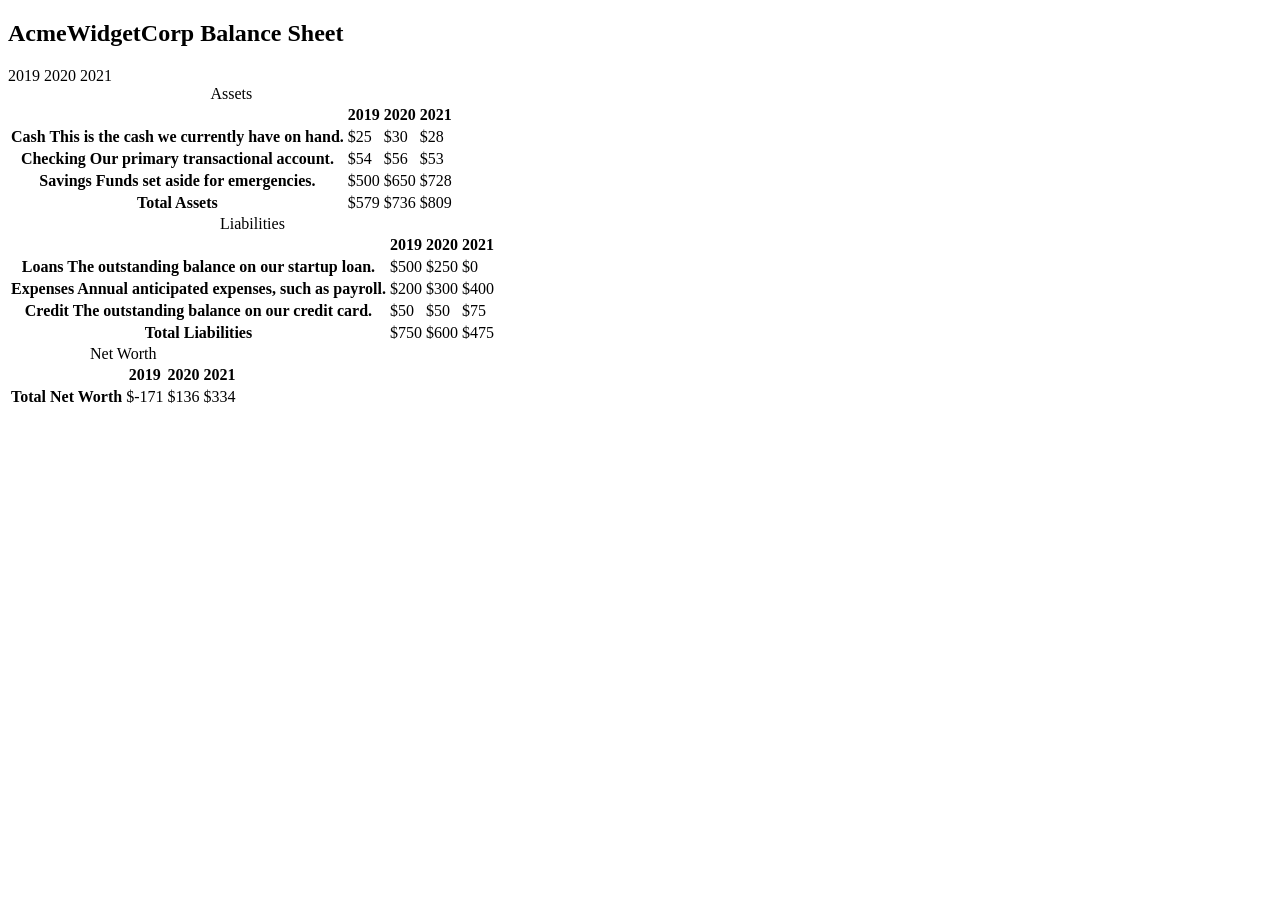
==== Balance Sheet/index.html @ 22dae669 "New Project" ====
<!DOCTYPE html>
<html lang="en">
  <head>
    <meta charset="UTF-8">
    <meta http-equiv="X-UA-Compatible" content="IE=edge">
    <meta name="viewport" content="width=device-width, initial-scale=1.0">
    <title>Balance Sheet</title>
    <link rel="stylesheet" href="styles.css">
  </head>
  <body>
    <main>
      <section>
        <h1>
          <span class="flex">
            <span>AcmeWidgetCorp</span>
            <span>Balance Sheet</span>
          </span>
        </h1>
        <div id="years" aria-hidden="true">
          <span class="year">2019</span>
          <span class="year">2020</span>
          <span class="year">2021</span>
        </div>
        <div class="table-wrap">
          <table>
            <caption>Assets</caption>
            <thead>
              <tr>
                <td></td>
                <th><span class="sr-only year">2019</span></th>
                <th><span class="sr-only year">2020</span></th>
                <th class="current"><span class="sr-only year">2021</span></th>
              </tr>
            </thead>
            <tbody>
              <tr class="data">
                <th>Cash <span class="description">This is the cash we currently have on hand.</span></th>
                <td>$25</td>
                <td>$30</td>
                <td class="current">$28</td>
              </tr>
              <tr class="data">
                <th>Checking <span class="description">Our primary transactional account.</span></th>
                <td>$54</td>
                <td>$56</td>
                <td class="current">$53</td>
              </tr>
              <tr class="data">
                <th>Savings <span class="description">Funds set aside for emergencies.</span></th>
                <td>$500</td>
                <td>$650</td>
                <td class="current">$728</td>
              </tr>
              <tr class="total">
                <th>Total <span class="sr-only">Assets</span></th>
                <td>$579</td>
                <td>$736</td>
                <td class="current">$809</td>
              </tr>
            </tbody>
          </table>
          <table>
            <caption>Liabilities</caption>
            <thead>
              <tr>
              <td></td>
              <th><span class="sr-only">2019</span></th>
              <th><span class="sr-only">2020</span></th>
              <th><span class="sr-only">2021</span></th>
              </tr>
            </thead>
            <tbody>
              <tr class="data">
                <th>Loans <span class="description">The outstanding balance on our startup loan.</span></th>
                <td>$500</td>
                <td>$250</td>
                <td class="current">$0</td>
              </tr>
              <tr class="data">
                <th>Expenses <span class="description">Annual anticipated expenses, such as payroll.</span></th>
                <td>$200</td>
                <td>$300</td>
                <td class="current">$400</td>
              </tr>
              <tr class="data">
                <th>Credit <span class="description">The outstanding balance on our credit card.</span></th>
                <td>$50</td>
                <td>$50</td>
                <td class="current">$75</td>
              </tr>
              <tr class="total">
                <th>Total <span class="sr-only">Liabilities</span></th>
                <td>$750</td>
                <td>$600</td>
                <td class="current">$475</td>
              </tr>
            </tbody>
          </table>
          <table>
            <caption>Net Worth</caption>
            <thead>
              <tr>
              <td></td>
              <th><span class="sr-only">2019</span></th>
              <th><span class="sr-only">2020</span></th>
              <th><span class="sr-only">2021</span></th>
              </tr>
            </thead>
            <tbody>
              <tr class="total">
                <th>Total <span class="sr-only">Net Worth</span></th>
                <td>$-171</td>
                <td>$136</td>
                <td class="current">$334</td>
              </tr>
            </tbody>
          </table>
        </div>
      </section>
    </main>
  </body>
</html>
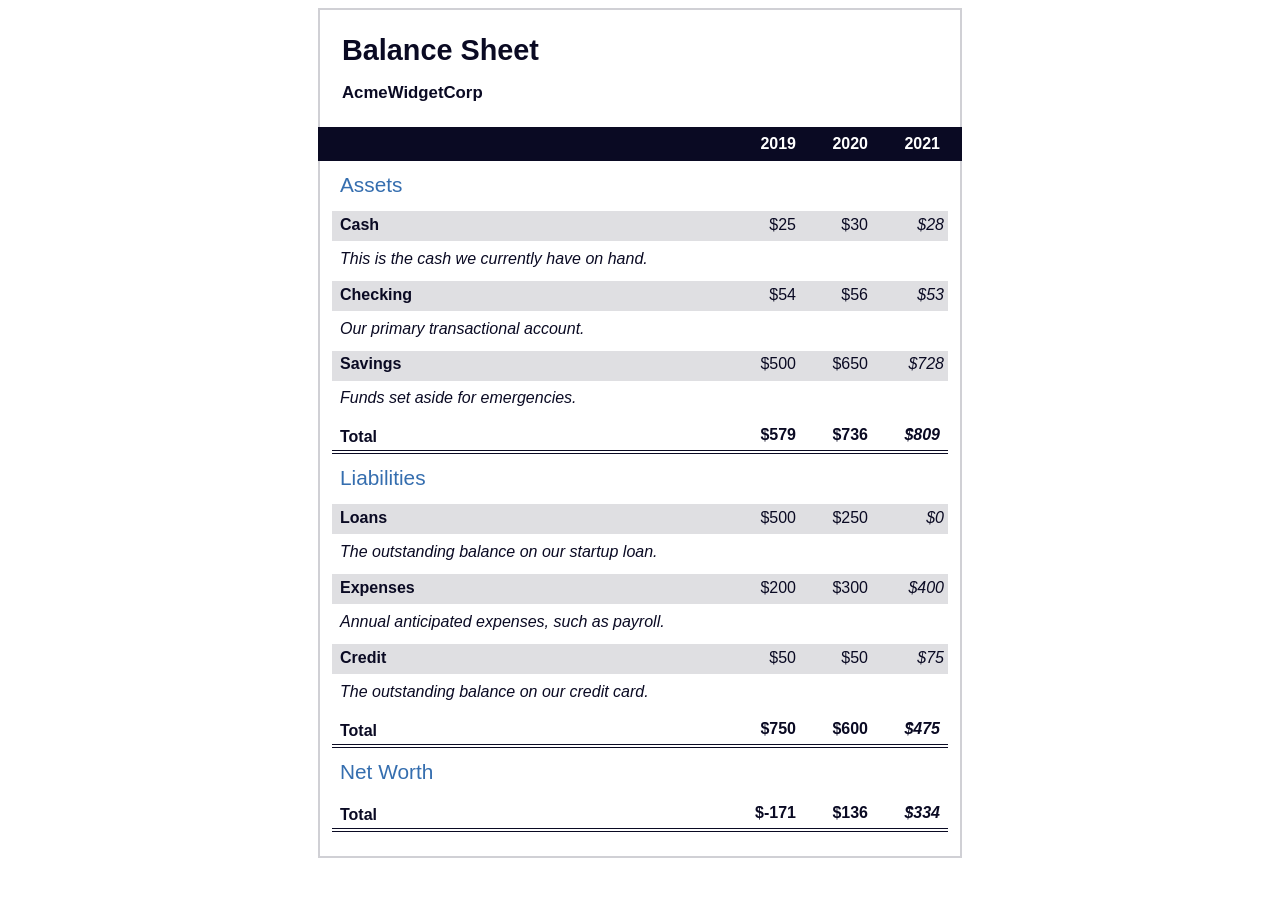
==== commit bb6ec822: "Update" ====
--- a/Balance Sheet/index.html
+++ b/Balance Sheet/index.html
@@ -1,3 +1,4 @@
+<!-- will comment this tomorrow -->
 <!DOCTYPE html>
 <html lang="en">
   <head>
@@ -15,6 +16,7 @@
             <span>AcmeWidgetCorp</span>
             <span>Balance Sheet</span>
           </span>
+          
         </h1>
         <div id="years" aria-hidden="true">
           <span class="year">2019</span>
--- a/Balance Sheet/styles.css
+++ b/Balance Sheet/styles.css
@@ -0,0 +1,148 @@
+span[class~="sr-only"] {
+  border: 0 !important;
+  clip: rect(1px, 1px, 1px, 1px) !important;
+  clip-path: inset(50%) !important;
+  height: 1px !important;
+  width: 1px !important;
+  position: absolute !important;
+  overflow: hidden !important;
+  white-space: nowrap !important;
+  padding: 0 !important;
+  margin: -1px !important;
+}
+
+html {
+  box-sizing: border-box;
+}
+
+body {
+  font-family: sans-serif;
+  color: #0a0a23;
+}
+
+h1 {
+  max-width: 37.25rem;
+  margin: 0 auto;
+  padding: 1.5rem 1.25rem;
+}
+
+h1 .flex {
+  display: flex;
+  flex-direction: column-reverse;
+  gap: 1rem;
+}
+
+h1 .flex span:first-of-type {
+  font-size: 0.7em;
+}
+
+h1 .flex span:last-of-type {
+  font-size: 1.2em;
+}
+
+section {
+  max-width: 40rem;
+  margin: 0 auto;
+  border: 2px solid #d0d0d5;
+}
+
+#years {
+  display: flex;
+  justify-content: flex-end;
+  position: sticky;
+  z-index: 999;
+  top: 0;
+  background: #0a0a23;
+  color: #fff;
+  padding: 0.5rem calc(1.25rem + 2px) 0.5rem 0;
+  margin: 0 -2px;
+}
+
+#years span[class] {
+  font-weight: bold;
+  width: 4.5rem;
+  text-align: right;
+}
+
+.table-wrap {
+  padding: 0 0.75rem 1.5rem 0.75rem;
+}
+
+table {
+  border-collapse: collapse;
+  border: 0;
+  width: 100%;
+  position: relative;
+  margin-top: 3rem;
+}
+
+table caption {
+  color: #356eaf;
+  font-size: 1.3em;
+  font-weight: normal;
+  position: absolute;
+  top: -2.25rem;
+  left: 0.5rem;
+}
+
+tbody td {
+  width: 100vw;
+  min-width: 4rem;
+  max-width: 4rem;
+}
+
+tbody th {
+  width: calc(100% - 12rem);
+}
+
+tr[class="total"] {
+  border-bottom: 4px double #0a0a23;
+  font-weight: bold;
+}
+
+tr[class="total"] th {
+  text-align: left;
+  padding: 0.5rem 0 0.25rem 0.5rem;
+}
+
+tr.total td {
+  text-align: right;
+  padding: 0 0.25rem;
+}
+
+tr.total td:nth-of-type(3) {
+  padding-right: 0.5rem;
+}
+
+tr.total:hover {
+  background-color: #99c9ff;
+}
+
+td.current {
+  font-style: italic;
+}
+
+tr.data {
+  background-image: linear-gradient(to bottom, #dfdfe2 1.845rem, white 1.845rem);
+}
+
+tr.data th {
+  text-align: left;
+  padding-top: 0.3rem;
+  padding-left: 0.5rem;
+}
+
+tr.data th .description {
+  display: block;
+  font-weight: normal;
+  font-style: italic;
+  padding: 1rem 0 0.75rem;
+  margin-right: -13.5rem;
+}
+
+tr.data td {
+  vertical-align: top;
+  padding: 0.3rem 0.25rem 0;
+  text-align: right;
+}
+
